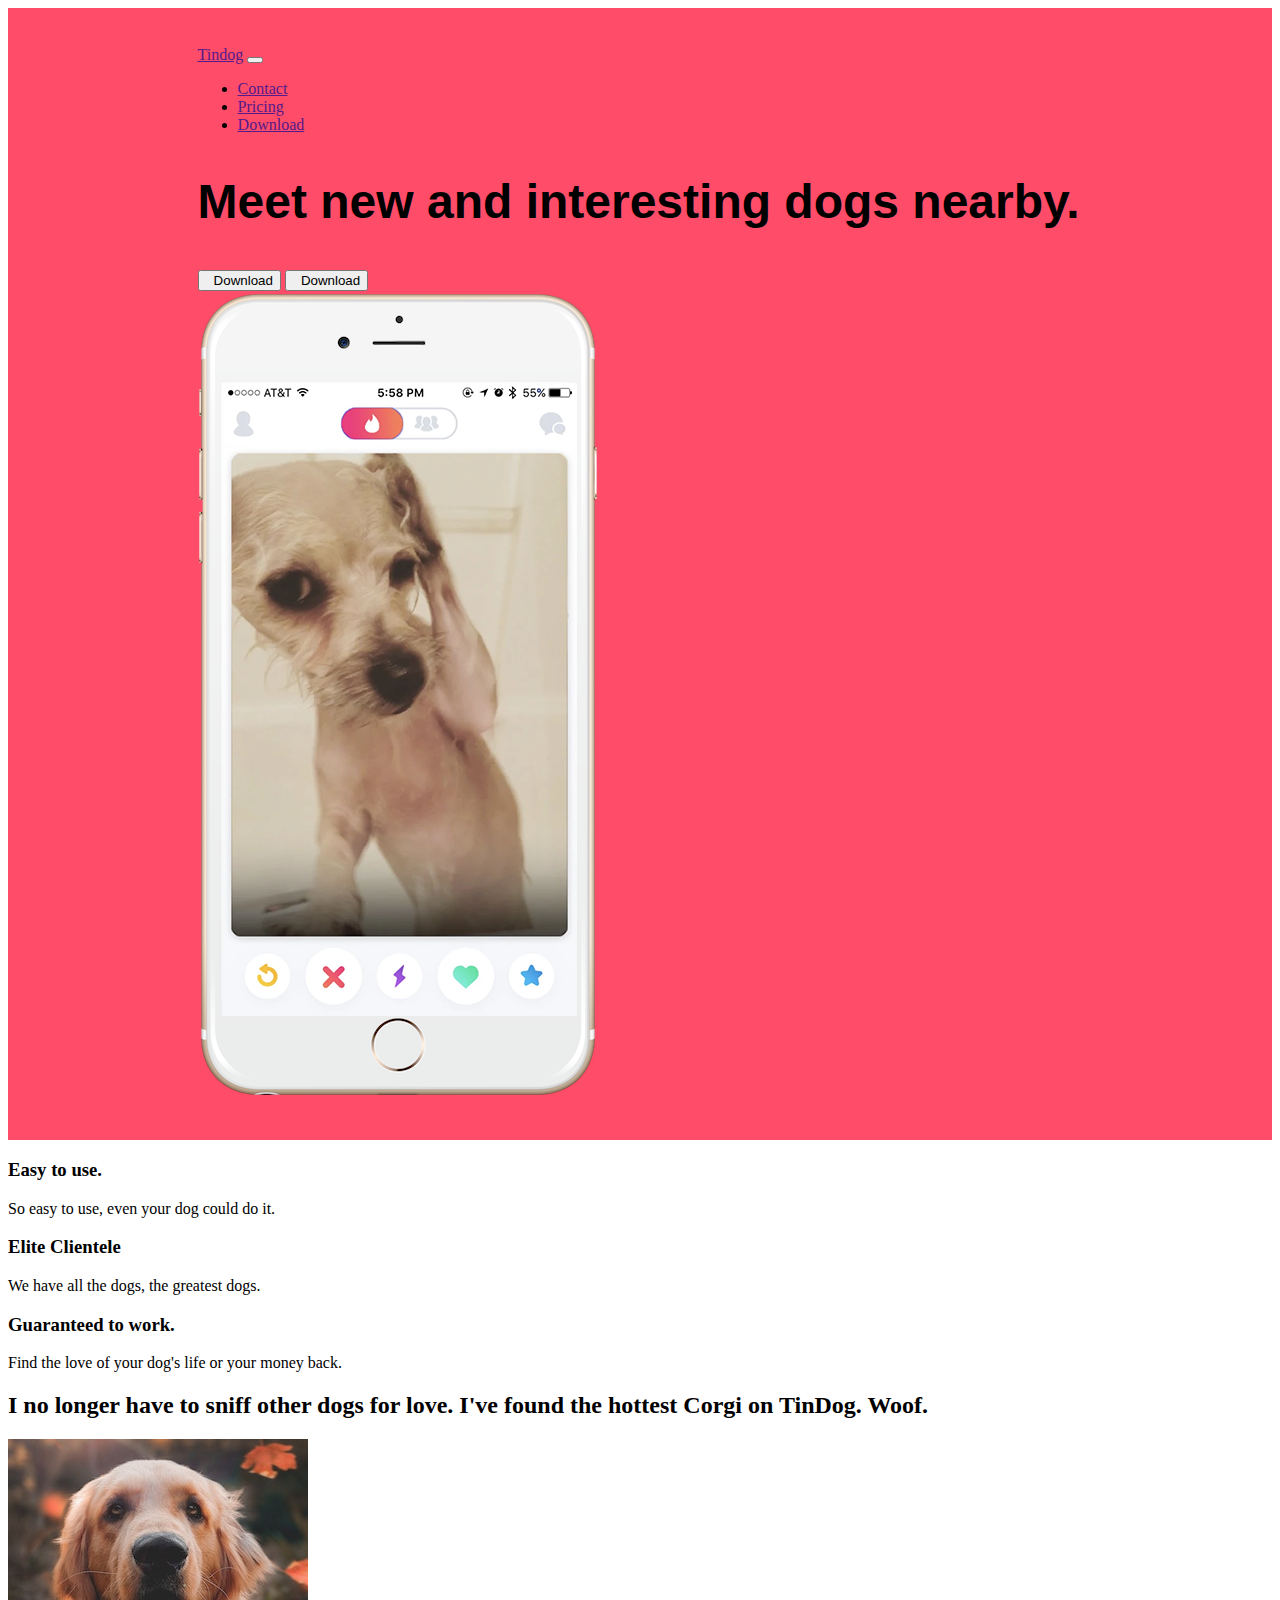
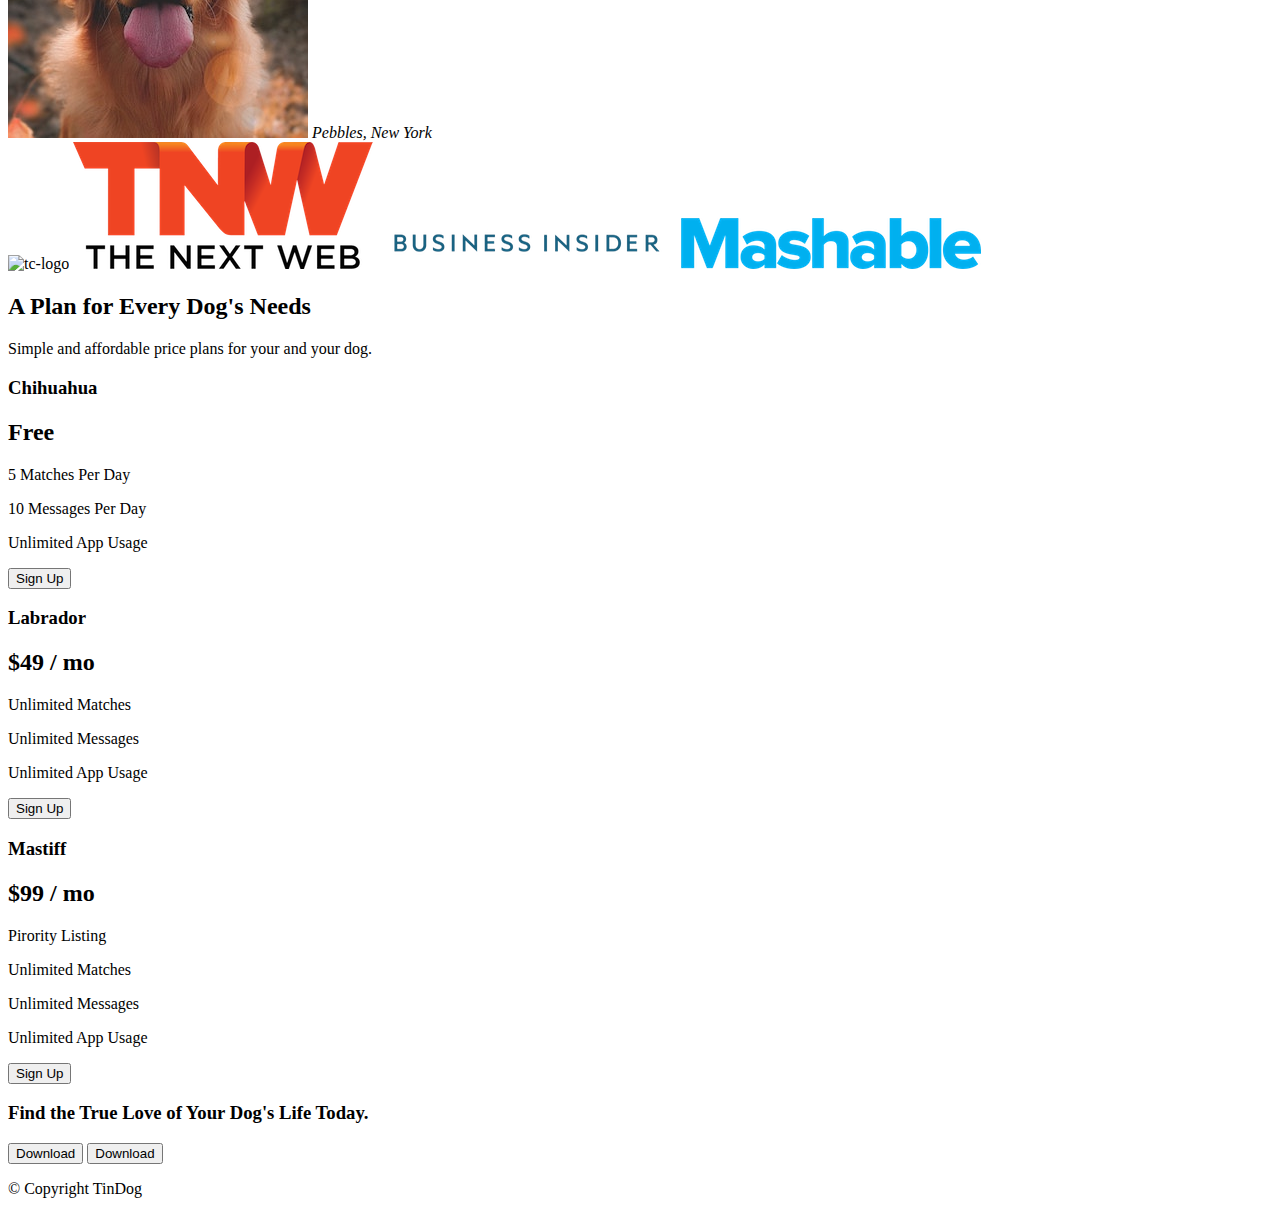
==== bootstrap/TinDog-Start-master/index.html @ 6504fb76 "starting bootstrap" ====
<!DOCTYPE html>
<html>

<head>
  <meta charset="utf-8">
  <title>TinDog</title>
  <link href="https://cdn.jsdelivr.net/npm/bootstrap@5.2.0-beta1/dist/css/bootstrap.min.css" rel="stylesheet" integrity="sha384-0evHe/X+R7YkIZDRvuzKMRqM+OrBnVFBL6DOitfPri4tjfHxaWutUpFmBp4vmVor" crossorigin="anonymous">
  <script src="https://code.jquery.com/jquery-3.5.1.slim.min.js" integrity="sha384-DfXdz2htPH0lsSSs5nCTpuj/zy4C+OGpamoFVy38MVBnE+IbbVYUew+OrCXaRkfj" crossorigin="anonymous"></script>
  <script src="https://cdn.jsdelivr.net/npm/bootstrap@4.6.0/dist/js/bootstrap.bundle.min.js" integrity="sha384-Piv4xVNRyMGpqkS2by6br4gNJ7DXjqk09RmUpJ8jgGtD7zP9yug3goQfGII0yAns" crossorigin="anonymous"></script>
  <link rel="stylesheet" href="css/styles.css">

  <!--Fonts-->
  <link rel="preconnect" href="https://fonts.googleapis.com">
  <link rel="preconnect" href="https://fonts.gstatic.com" crossorigin>
  <link href="https://fonts.googleapis.com/css2?family=Montserrat&family=Ubuntu&display=swap" rel="stylesheet">
  <!--Icons-->
  <script src="https://kit.fontawesome.com/0da5bc3f5a.js" crossorigin="anonymous"></script>
</head>

<body>

  <section id="title">

    <div class="container-fluid">

      <!-- Nav Bar -->
      <nav class="navbar navbar-expand-lg navbar-dark">
          <a class="navbar-brand" href="">Tindog</a>
          <button class="navbar-toggler" type="button" data-toggle="collapse" data-target="#navbarSupportedContent" aria-controls="navbarSupportedContent" aria-expanded="false" aria-label="Toggle navigation">
          <span class="navbar-toggler-icon"></span>
          </button>
          <div class="collapse navbar-collapse" id="navbarSupportedContent">
            <ul class="navbar-nav ms-auto">
                <li class="nav-item">
                    <a class="nav-link" href="">Contact</a>
                </li>
                <li class="nav-item">
                    <a class="nav-link" href="">Pricing</a>
                </li>
                <li class="nav-item">
                    <a class="nav-link" href="">Download</a>
                </li>
            </ul>
        </div>
      </nav>



      <!-- Title -->
      <div class="row">
        <div class="col-lg-6">
          <h1>Meet new and interesting dogs nearby.</h1>
          <button type="button-ios" class="btn btn-dark btn-lg"><i class="fa-brands fa-app-store-ios" style="margin-right: 0.5rem;"></i>Download</button>
          <button type="button-android" class="btn btn-outline-light btn-lg"><i class="fa-brands fa-google-play" style="margin-right: 0.5rem;"></i>Download</button>
        </div>
        <div class="col-lg-6">
          <img src="images/iphone6.png" alt="iphone-mockup">
        </div>
      </div>
    </div>
  </section>


  <!-- Features -->

  <section id="features">

    <h3>Easy to use.</h3>
    <p>So easy to use, even your dog could do it.</p>

    <h3>Elite Clientele</h3>
    <p>We have all the dogs, the greatest dogs.</p>

    <h3>Guaranteed to work.</h3>
    <p>Find the love of your dog's life or your money back.</p>

  </section>


  <!-- Testimonials -->

  <section id="testimonials">

    <h2>I no longer have to sniff other dogs for love. I've found the hottest Corgi on TinDog. Woof.</h2>
    <img src="images/dog-img.jpg" alt="dog-profile">
    <em>Pebbles, New York</em>

    <!-- <h2 class="testimonial-text">My dog used to be so lonely, but with TinDog's help, they've found the love of their life. I think.</h2>
    <img class="testimonial-image" src="images/lady-img.jpg" alt="lady-profile">
    <em>Beverly, Illinois</em> -->

  </section>


  <!-- Press -->

  <section id="press">
    <img src="images/techcrunch.png" alt="tc-logo">
    <img src="images/tnw.png" alt="tnw-logo">
    <img src="images/bizinsider.png" alt="biz-insider-logo">
    <img src="images/mashable.png" alt="mashable-logo">

  </section>


  <!-- Pricing -->

  <section id="pricing">

    <h2>A Plan for Every Dog's Needs</h2>
    <p>Simple and affordable price plans for your and your dog.</p>


    <h3>Chihuahua</h3>
    <h2>Free</h2>
    <p>5 Matches Per Day</p>
    <p>10 Messages Per Day</p>
    <p>Unlimited App Usage</p>
    <button type="button">Sign Up</button>


    <h3>Labrador</h3>
    <h2>$49 / mo</h2>
    <p>Unlimited Matches</p>
    <p>Unlimited Messages</p>
    <p>Unlimited App Usage</p>
    <button type="button">Sign Up</button>


    <h3>Mastiff</h3>
    <h2>$99 / mo</h2>
    <p>Pirority Listing</p>
    <p>Unlimited Matches</p>
    <p>Unlimited Messages</p>
    <p>Unlimited App Usage</p>
    <button type="button">Sign Up</button>

  </section>


  <!-- Call to Action -->

  <section id="cta">

    <h3>Find the True Love of Your Dog's Life Today.</h3>
    <button type="button">Download</button>
    <button type="button">Download</button>

  </section>


  <!-- Footer -->

  <footer id="footer">

    <p>© Copyright TinDog</p>

  </footer>


</body>

</html>
---- bootstrap/TinDog-Start-master/css/styles.css ----
#title {
    background-color: #ff4c68;
}

.container-fluid {
    padding: 3% 15%;
}

h1 {
    font-family: 'Montserrat-Black', sans-serif;
    font-size: 3rem;
    line-height: 1.5;
}
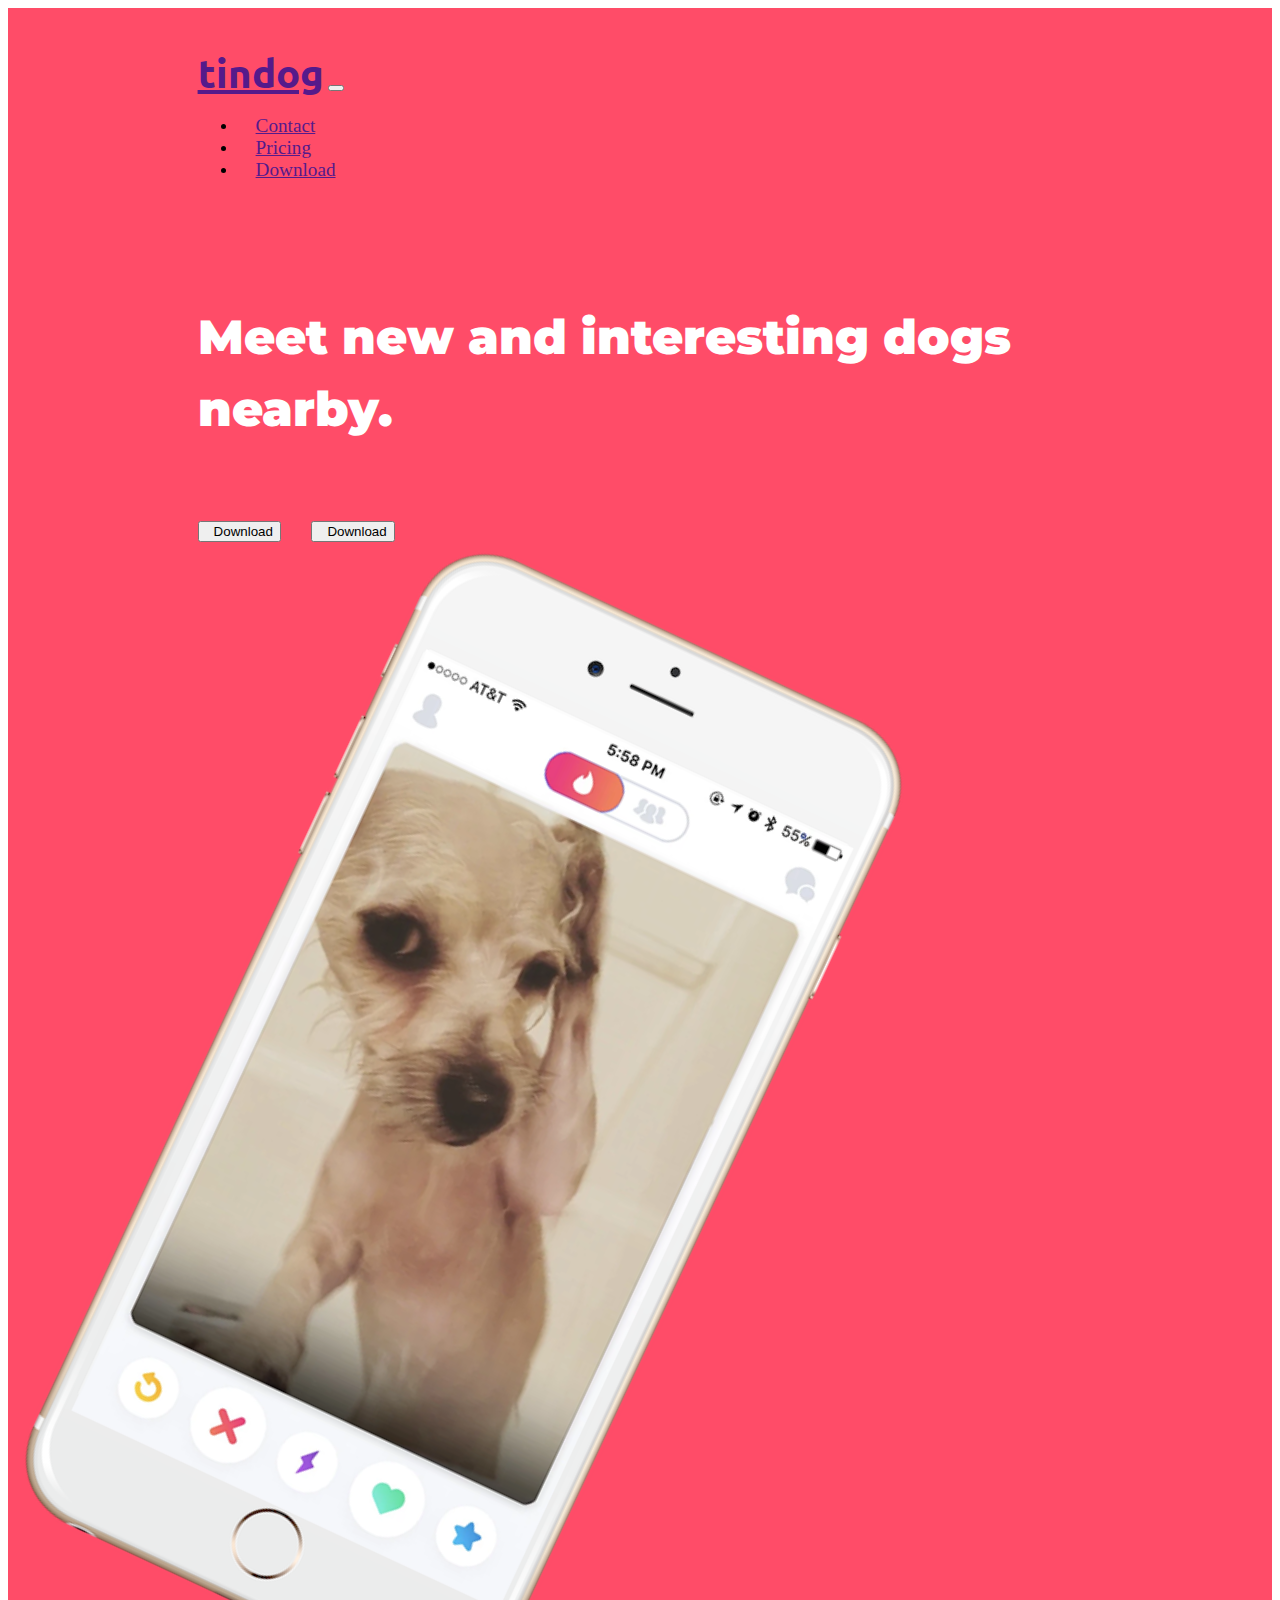
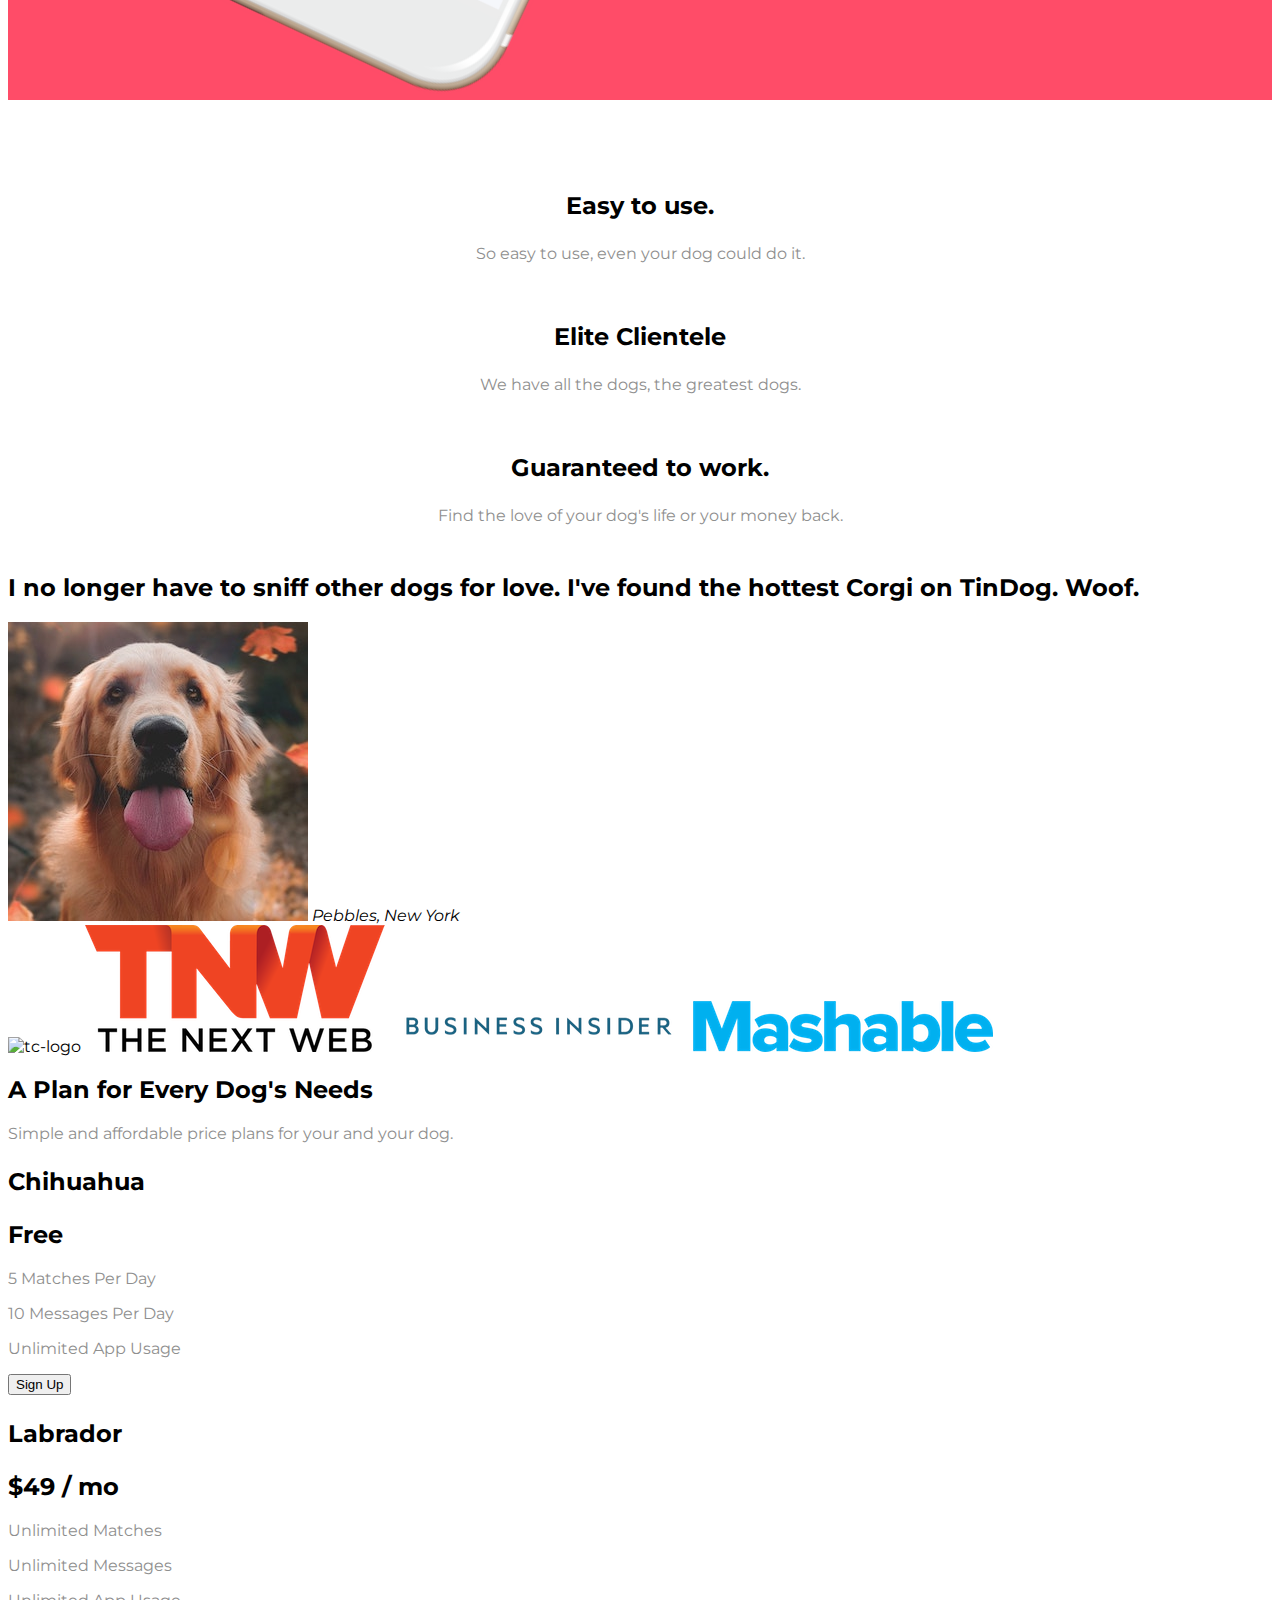
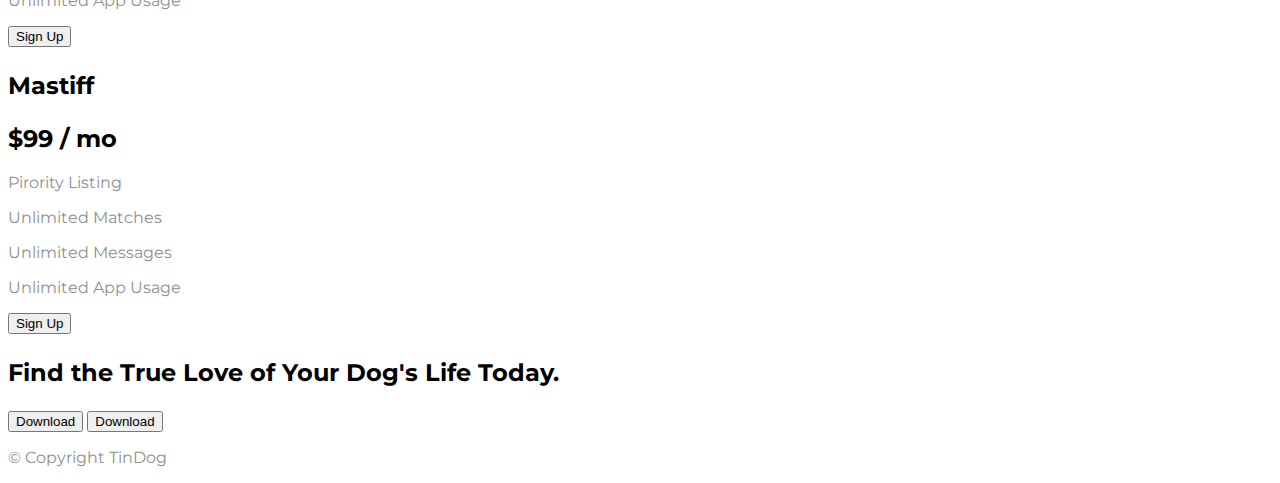
==== commit 5074ed3a: "Add files via upload" ====
--- a/bootstrap/TinDog-Start-master/index.html
+++ b/bootstrap/TinDog-Start-master/index.html
@@ -13,6 +13,7 @@
   <link rel="preconnect" href="https://fonts.googleapis.com">
   <link rel="preconnect" href="https://fonts.gstatic.com" crossorigin>
   <link href="https://fonts.googleapis.com/css2?family=Montserrat&family=Ubuntu&display=swap" rel="stylesheet">
+  <link href="https://fonts.googleapis.com/css2?family=Montserrat:wght@900&display=swap" rel="stylesheet">
   <!--Icons-->
   <script src="https://kit.fontawesome.com/0da5bc3f5a.js" crossorigin="anonymous"></script>
 </head>
@@ -25,7 +26,7 @@
 
       <!-- Nav Bar -->
       <nav class="navbar navbar-expand-lg navbar-dark">
-          <a class="navbar-brand" href="">Tindog</a>
+          <a class="navbar-brand" href="">tindog</a>
           <button class="navbar-toggler" type="button" data-toggle="collapse" data-target="#navbarSupportedContent" aria-controls="navbarSupportedContent" aria-expanded="false" aria-label="Toggle navigation">
           <span class="navbar-toggler-icon"></span>
           </button>
@@ -50,11 +51,11 @@
       <div class="row">
         <div class="col-lg-6">
           <h1>Meet new and interesting dogs nearby.</h1>
-          <button type="button-ios" class="btn btn-dark btn-lg"><i class="fa-brands fa-app-store-ios" style="margin-right: 0.5rem;"></i>Download</button>
-          <button type="button-android" class="btn btn-outline-light btn-lg"><i class="fa-brands fa-google-play" style="margin-right: 0.5rem;"></i>Download</button>
+          <button type="button-ios" class="btn btn-dark btn-lg download-bottom"><i class="fa-brands fa-app-store-ios" style="margin-right: 0.5rem;"></i>Download</button>
+          <button type="button-android" class="btn btn-outline-light btn-lg download-bottom"><i class="fa-brands fa-google-play" style="margin-right: 0.5rem;"></i>Download</button>
         </div>
         <div class="col-lg-6">
-          <img src="images/iphone6.png" alt="iphone-mockup">
+          <img class="phone-image" src="images/iphone6.png" alt="iphone-mockup">
         </div>
       </div>
     </div>
@@ -65,14 +66,27 @@
 
   <section id="features">
 
-    <h3>Easy to use.</h3>
-    <p>So easy to use, even your dog could do it.</p>
+    <div class="row">
 
-    <h3>Elite Clientele</h3>
-    <p>We have all the dogs, the greatest dogs.</p>
+      <div class="col-lg-4 container-icon">
+      <i class="fa-solid fa-circle-check fa-5x icon-section-2"></i>
+      <h3>Easy to use.</h3>
+      <p>So easy to use, even your dog could do it.</p>
+      </div>
 
-    <h3>Guaranteed to work.</h3>
-    <p>Find the love of your dog's life or your money back.</p>
+      <div class="col-lg-4 container-icon">
+      <i class="fa-solid fa-bullseye fa-5x icon-section-2"></i>
+      <h3>Elite Clientele</h3>
+      <p>We have all the dogs, the greatest dogs.</p>
+      </div>
+
+      <div class="col-lg-4 container-icon">
+      <i class="fa-solid fa-heart fa-5x icon-section-2"></i>
+      <h3>Guaranteed to work.</h3>
+      <p>Find the love of your dog's life or your money back.</p>
+      </div>
+
+  </div>
 
   </section>
 
--- a/bootstrap/TinDog-Start-master/css/styles.css
+++ b/bootstrap/TinDog-Start-master/css/styles.css
@@ -1,14 +1,75 @@
+body {
+    font-family: 'Montserrat', sans-serif;
+}
+
 #title {
     background-color: #ff4c68;
 }
 
 .container-fluid {
     padding: 3% 15%;
+    height: fit-content;
 }
 
 h1 {
-    font-family: 'Montserrat-Black', sans-serif;
+    font-family: 'Montserrat', sans-serif;
     font-size: 3rem;
     line-height: 1.5;
+    font-weight: 900;
+    color: white;
 }
 
+h3 {
+    font-size: 1.5rem;
+    font-weight: bold;
+}
+
+p {
+    color: #8f8f8f;
+}
+
+.navbar {
+    padding: 0 0 4.5rem;
+}
+
+.navbar-brand {
+    font-family: 'Ubuntu', sans-serif;
+    font-size: 2.5rem;
+    font-weight: 600;
+}
+
+.nav-item {
+    padding: 0 18px;
+}
+
+.nav-link{
+    font-size: 1.2rem;
+    font-family: "Montserrat-Light";
+}
+
+.download-bottom {
+    margin: 5% 3% 5% 0;
+}
+
+.phone-image {
+    transform: rotate(25deg);
+    width: 60%;
+}
+
+#features{
+    text-align: center;
+    margin: 3rem 2rem;
+}
+
+.container-icon {
+    margin: 1rem 0;
+}
+
+.icon-section-2 {
+    color: #ef8172;
+    margin: 2rem;
+}
+
+.icon-section-2:hover{
+    color: #ff4c68;
+}